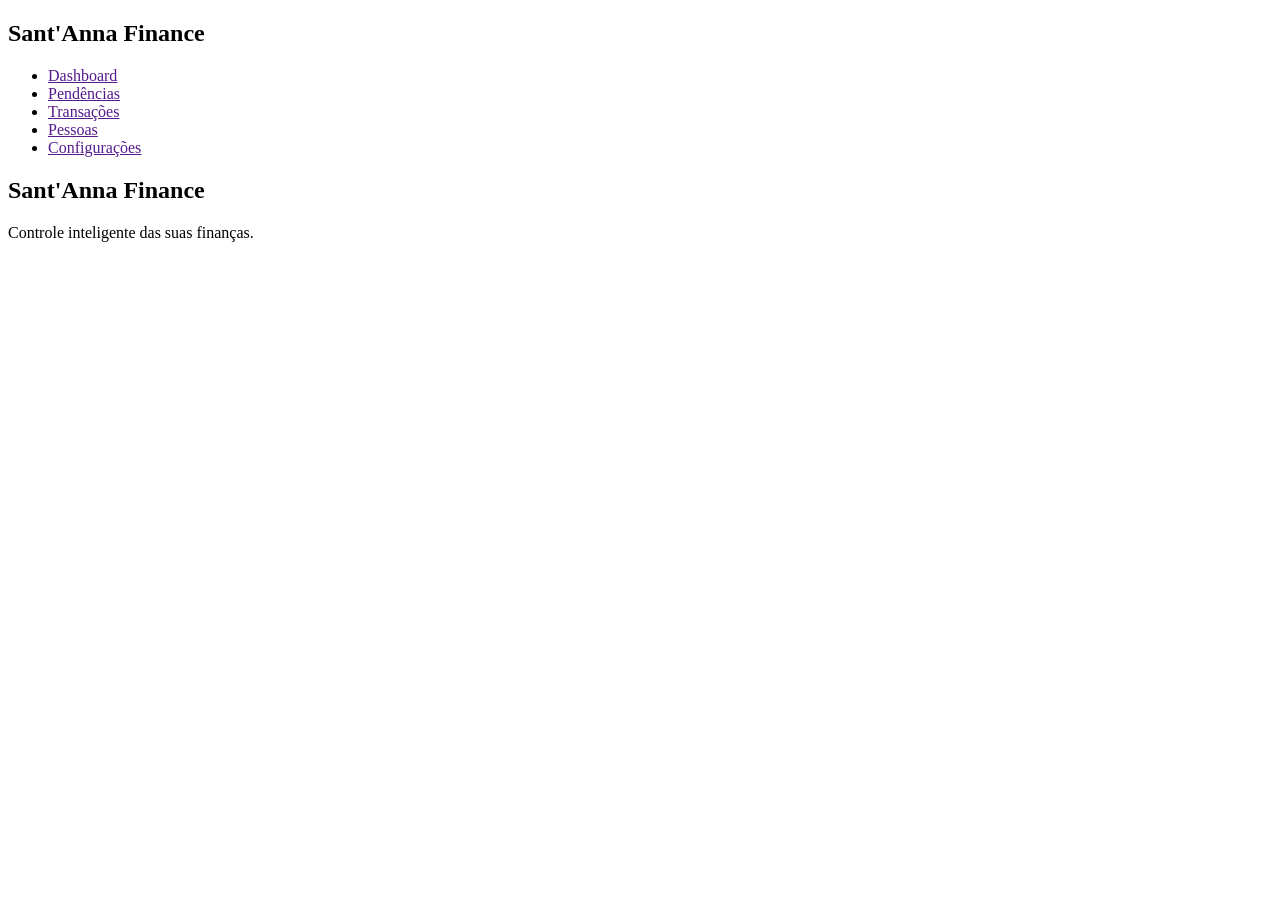
==== index.html @ ae58fb2a "feat: adiciona sidebar e estrutura do dashboard" ====
<!DOCTYPE html>
<html lang="pt-BR">
<head>
    <meta charset="UTF-8">
    <meta name="viewport" content="width=device-width, initial-scale=1.0">
    <link rel="stylesheet" href="./css/styles.css">
    <title>Sant'Anna Finance</title>
</head>
<body>
    <aside>
        <h1>Sant'Anna Finance</h1>
        <nav>
            <ul>
                <li><a href="">Dashboard</a></li>
                <li><a href="">Pendências</a></li>
                <li><a href="">Transações</a></li>
                <li><a href="">Pessoas</a></li>
                <li><a href="">Configurações</a></li>
            </ul>
        </nav>
    </aside>

    <main>
        <header>
            <h2>Sant'Anna Finance</h2>
            <p>Controle inteligente das suas finanças.</p>
        </header>
    </main>







    <script src="./js/script.js"></script>
</body>
</html>
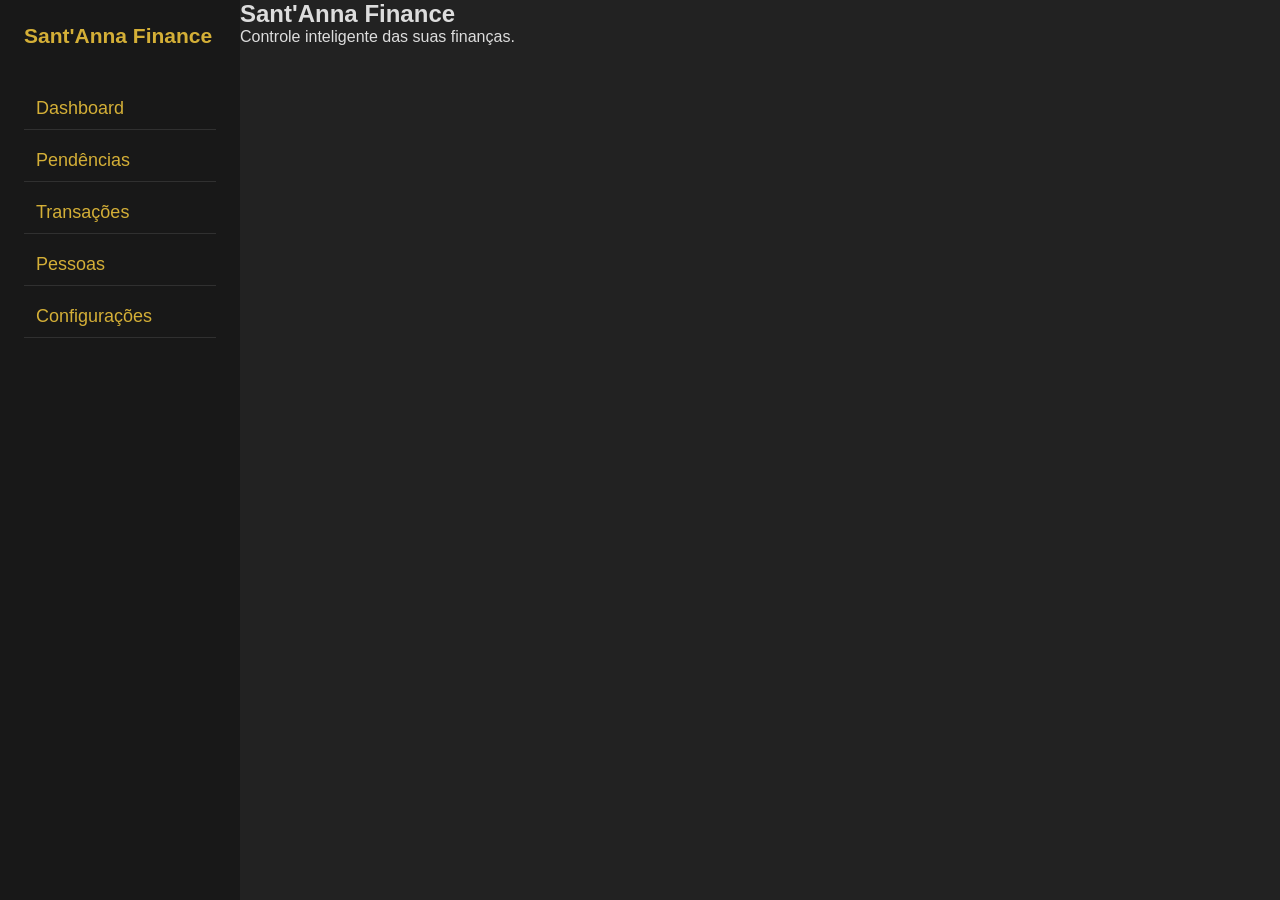
==== commit e4f9c612: "style: estrutura sidebar estilizada" ====
--- a/index.html
+++ b/index.html
@@ -7,8 +7,8 @@
     <title>Sant'Anna Finance</title>
 </head>
 <body>
-    <aside>
-        <h1>Sant'Anna Finance</h1>
+    <aside class="sidebar">
+        <h1 class="logo">Sant'Anna Finance</h1>
         <nav>
             <ul>
                 <li><a href="">Dashboard</a></li>
--- a/css/styles.css
+++ b/css/styles.css
@@ -0,0 +1,55 @@
+* {
+    margin: 0;
+    padding: 0;
+    box-sizing: border-box;
+}
+
+body {
+    min-height: 100vh;
+    background-color: #222222;
+    color: #dddddd;
+    font-family: Arial, sans-serif;
+    display: flex;
+}
+
+.sidebar{
+    width: 240px;
+    min-height: 100vh;
+    background-color: #181818;
+    padding: 24px;
+    display: flex;
+    flex-direction: column;
+    gap: 40px;
+}
+
+.logo{
+    font-size: 21px;
+    color: #D4AF37;
+}
+
+.sidebar ul {
+    list-style: none;
+    display: flex;
+    flex-direction: column;
+    gap: 10px;
+    
+}
+
+.sidebar a {
+    text-decoration: none;
+    color: #D4AF37;
+    font-size: 18px;
+    font-weight: 400; 
+    display: block;
+    padding: 10px 12px;
+    border-bottom: 1px solid #303030;
+}
+
+.sidebar a.active {
+    color: #D4AF37;
+}
+
+.sidebar a:hover {
+    background-color: #252525;
+    border-radius: 6px;
+}
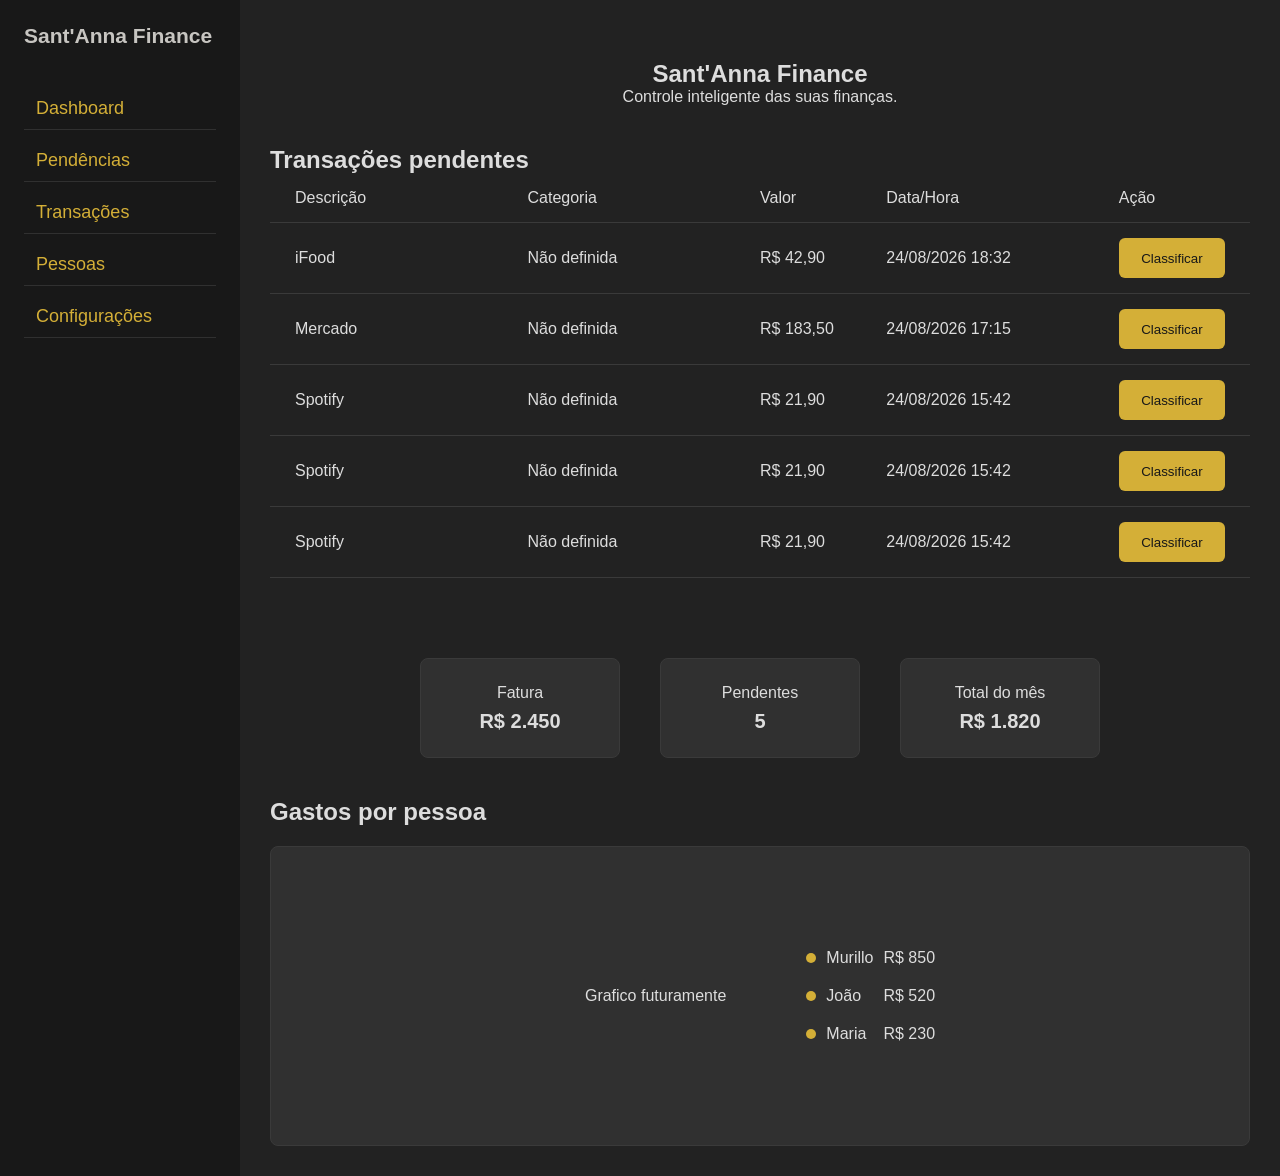
==== commit 6fc09313: "feat: cria estrutura inicial e estilização do dashboard" ====
--- a/index.html
+++ b/index.html
@@ -1,11 +1,13 @@
 <!DOCTYPE html>
 <html lang="pt-BR">
+
 <head>
     <meta charset="UTF-8">
     <meta name="viewport" content="width=device-width, initial-scale=1.0">
     <link rel="stylesheet" href="./css/styles.css">
     <title>Sant'Anna Finance</title>
 </head>
+
 <body>
     <aside class="sidebar">
         <h1 class="logo">Sant'Anna Finance</h1>
@@ -21,10 +23,111 @@
     </aside>
 
     <main>
-        <header>
-            <h2>Sant'Anna Finance</h2>
+        <header class="header">
+            <h2 class="titulo-header">Sant'Anna Finance</h2>
             <p>Controle inteligente das suas finanças.</p>
         </header>
+
+        <section class="pendencias">
+            <h2 class="titulo-pendencias">Transações pendentes</h2>
+
+            <div class="lista-pendencias">
+
+                <div class="cabecalho-transacoes">
+                    <span>Descrição</span>
+                    <span>Categoria</span>
+                    <span>Valor</span>
+                    <span>Data/Hora</span>
+                    <span>Ação</span>
+                </div>
+
+                <div class="transacao-pendente">
+                    <span>iFood</span>
+                    <span>Não definida</span>
+                    <span>R$ 42,90</span>
+                    <span>24/08/2026 18:32</span>
+                    <button class="classificar">Classificar</button>
+                </div>
+
+                <div class="transacao-pendente">
+                    <span>Mercado</span>
+                    <span>Não definida</span>
+                    <span>R$ 183,50</span>
+                    <span>24/08/2026 17:15</span>
+                    <button class="classificar">Classificar</button>
+                </div>
+
+                <div class="transacao-pendente">
+                    <span>Spotify</span>
+                    <span>Não definida</span>
+                    <span>R$ 21,90</span>
+                    <span>24/08/2026 15:42</span>
+                    <button class="classificar">Classificar</button>
+                </div>
+
+                <div class="transacao-pendente">
+                    <span>Spotify</span>
+                    <span>Não definida</span>
+                    <span>R$ 21,90</span>
+                    <span>24/08/2026 15:42</span>
+                    <button class="classificar">Classificar</button>
+                </div>
+
+                <div class="transacao-pendente">
+                    <span>Spotify</span>
+                    <span>Não definida</span>
+                    <span>R$ 21,90</span>
+                    <span>24/08/2026 15:42</span>
+                    <button class="classificar">Classificar</button>
+                </div>
+
+            </div>
+        </section>
+
+        <section class="resumo">
+            <div class="card">
+                <h3 class="titulo-card">Fatura</h3>
+                <p class="descricao-card">R$ 2.450</p>
+            </div>
+            <div class="card">
+                <h3 class="titulo-card">Pendentes</h3>
+                <p class="descricao-card">5</p>
+            </div>
+            <div class="card">
+                <h3 class="titulo-card">Total do mês</h3>
+                <p class="descricao-card">R$ 1.820</p>
+            </div>
+        </section>
+
+        <section class="gastos-pessoa">
+            <h2 class="titulo-gastos">Gastos por pessoa</h2>
+            <div class="grafico">
+                <div class="area-grafico">
+                    <!-- gráfico futuramente -->
+                    <span>Grafico futuramente</span>
+                </div>
+
+                <div class="legenda">
+                    <div class="pessoa">
+                        <span class="cor-pessoa"></span>
+                        <span>Murillo</span>
+                        <span>R$ 850</span>
+                    </div>
+
+                    <div class="pessoa">
+                        <span class="cor-pessoa"></span>
+                        <span>João</span>
+                        <span>R$ 520</span>
+                    </div>
+
+                    <div class="pessoa">
+                        <span class="cor-pessoa"></span>
+                        <span>Maria</span>
+                        <span>R$ 230</span>
+                    </div>
+                </div>
+            </div>
+        </section>
     </main>
 
 
@@ -35,4 +138,5 @@
 
     <script src="./js/script.js"></script>
 </body>
+
 </html>
--- a/css/styles.css
+++ b/css/styles.css
@@ -24,7 +24,7 @@
 
 .logo{
     font-size: 21px;
-    color: #D4AF37;
+    color: #c7c5c1;
 }
 
 .sidebar ul {
@@ -52,4 +52,118 @@
 .sidebar a:hover {
     background-color: #252525;
     border-radius: 6px;
-}+}
+
+.header{
+    display: flex;
+    flex-direction: column;
+    align-items: center;
+    width: 100%;
+    padding-top: 30px;
+}
+
+main {
+    flex: 1;
+    padding: 30px;
+}
+
+.pendencias{
+    margin-top: 40px;
+}
+
+.cabecalho-transacoes,
+.transacao-pendente {
+    display: grid;
+    grid-template-columns: 2fr 2fr 1fr 2fr 1fr;
+    align-items: center;
+    gap: 20px;
+    padding: 15px 25px;
+    border-bottom: 1px solid #3a3a3a;
+}
+
+.classificar {
+    color: #181818;
+    height: 40px;
+    padding: 0 16px;
+    border: none;
+    border-radius: 6px;
+    background-color: #D4AF37;
+    cursor: pointer;
+}
+
+.classificar:hover {
+    background-color: #b8962e;
+}
+
+.resumo{
+    display: flex;
+    justify-content: center;
+    gap: 40px;
+    padding-top: 80px;
+}
+
+.card{
+    display: flex;
+    flex-direction: column;
+    justify-content: center;
+    align-items: center;
+    background-color: #303030;
+    width: 200px;
+    height: 100px;
+    border-radius: 8px;
+    border: 1px solid #3a3a3a;
+    gap: 8px;
+}
+
+.titulo-card{
+    font-size: 16px;
+    font-weight: 400;
+}
+
+.descricao-card{
+    font-size: 20px;
+    font-weight: 600;
+}
+
+.gastos-pessoa {
+    margin-top: 40px;
+}
+
+.titulo-gastos{
+    margin-bottom: 20px;
+}
+
+.grafico {
+    display: flex;
+    justify-content: center;
+    gap: 80px;
+    align-items: center;
+    background-color: #303030;
+    width: 100%;
+    height: 300px;
+    border-radius: 8px;
+    border: 1px solid #3a3a3a;
+}
+
+.legenda{
+    display: flex;
+    flex-direction: column;
+    gap: 20px;
+}
+
+.pessoa {
+    display: flex;
+    align-items: center;
+    gap: 10px;
+}
+
+.pessoa span:last-child {
+    margin-left: auto;
+}
+
+.cor-pessoa {
+    width: 10px;
+    height: 10px;
+    border-radius: 50%;
+    background-color: #D4AF37;
+}
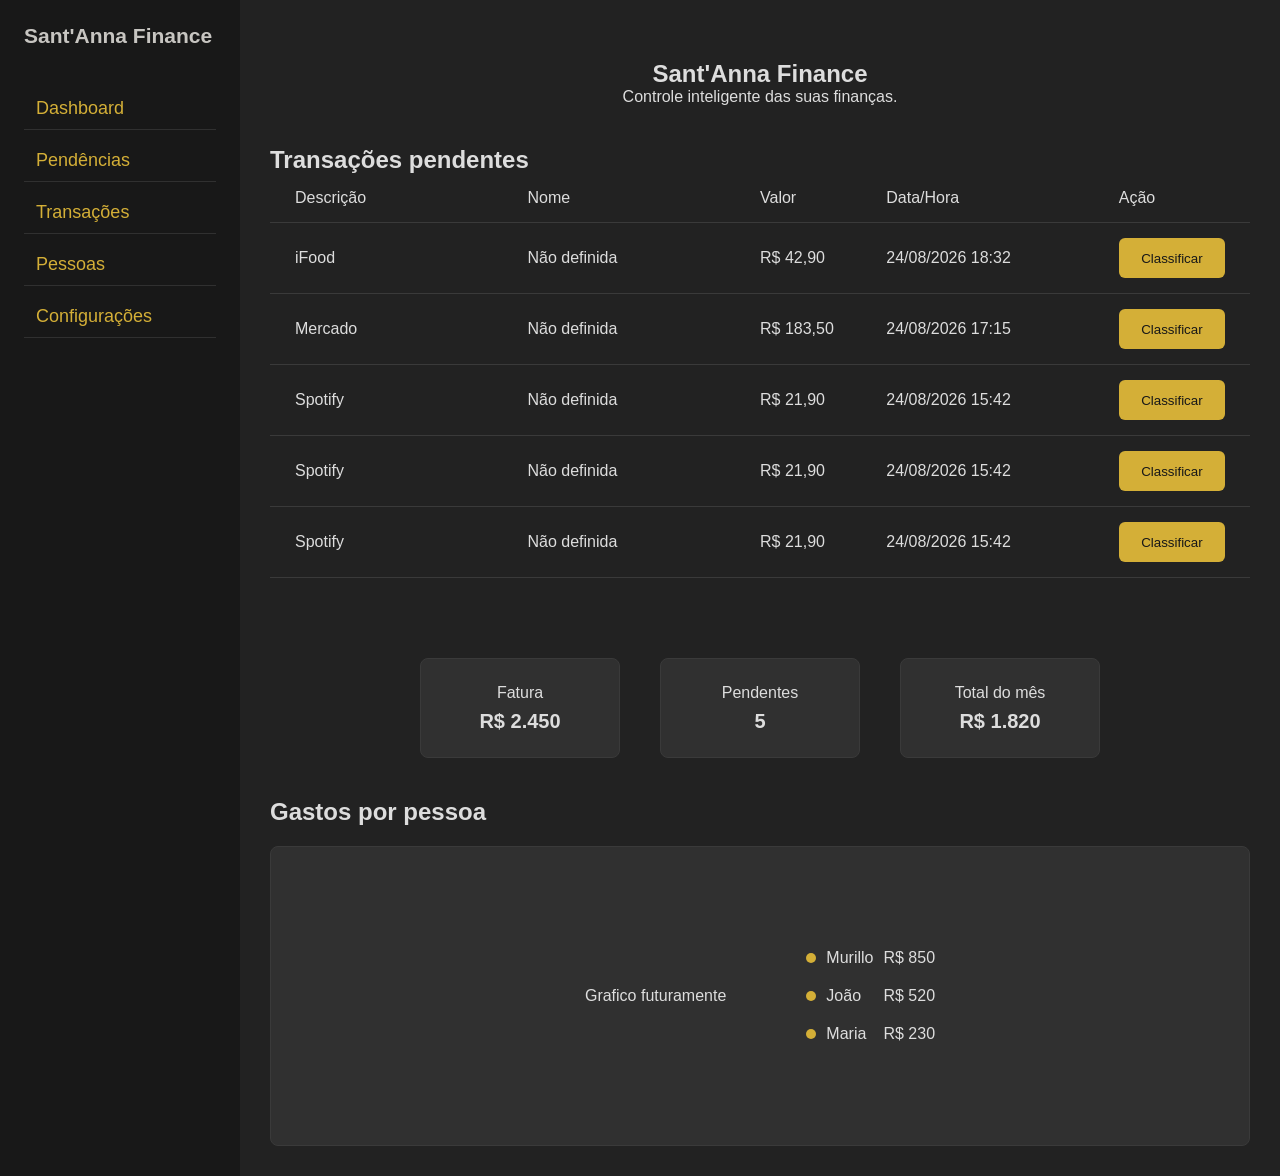
==== commit 267d4c17: "feat: adiciona estrutura e estilização da página de transações" ====
--- a/index.html
+++ b/index.html
@@ -15,7 +15,7 @@
             <ul>
                 <li><a href="">Dashboard</a></li>
                 <li><a href="">Pendências</a></li>
-                <li><a href="">Transações</a></li>
+                <li><a href="./pages/transacoes.html">Transações</a></li>
                 <li><a href="">Pessoas</a></li>
                 <li><a href="">Configurações</a></li>
             </ul>
@@ -35,7 +35,7 @@
 
                 <div class="cabecalho-transacoes">
                     <span>Descrição</span>
-                    <span>Categoria</span>
+                    <span>Nome</span>
                     <span>Valor</span>
                     <span>Data/Hora</span>
                     <span>Ação</span>
--- a/css/styles.css
+++ b/css/styles.css
@@ -167,3 +167,65 @@
     border-radius: 50%;
     background-color: #D4AF37;
 }
+
+
+.nova-transacao {
+    margin-top: 40px;
+    background-color: #303030;
+    border: 1px solid #3a3a3a;
+    border-radius: 8px;
+    padding: 30px;
+}
+
+.nova-transacao h2 {
+    margin-bottom: 25px;
+}
+
+#form-transacao {
+    display: flex;
+    flex-direction: column;
+    gap: 20px;
+    max-width: 600px;
+}
+
+.campo {
+    display: flex;
+    flex-direction: column;
+    gap: 8px;
+}
+
+.campo label {
+    font-size: 16px;
+    font-weight: 400;
+}
+
+.campo input {
+    height: 40px;
+    padding: 0 12px;
+    background-color: #222222;
+    color: #dddddd;
+    border: 1px solid #3a3a3a;
+    border-radius: 6px;
+    outline: none;
+}
+
+.campo input:focus {
+    border-color: #D4AF37;
+}
+
+#form-transacao button {
+    width: fit-content;
+    height: 40px;
+    padding: 0 18px;
+    color: #181818;
+    background-color: #D4AF37;
+    border: none;
+    border-radius: 6px;
+    cursor: pointer;
+    font-size: 15px;
+    font-weight: 600;
+}
+
+#form-transacao button:hover {
+    background-color: #b8962e;
+}
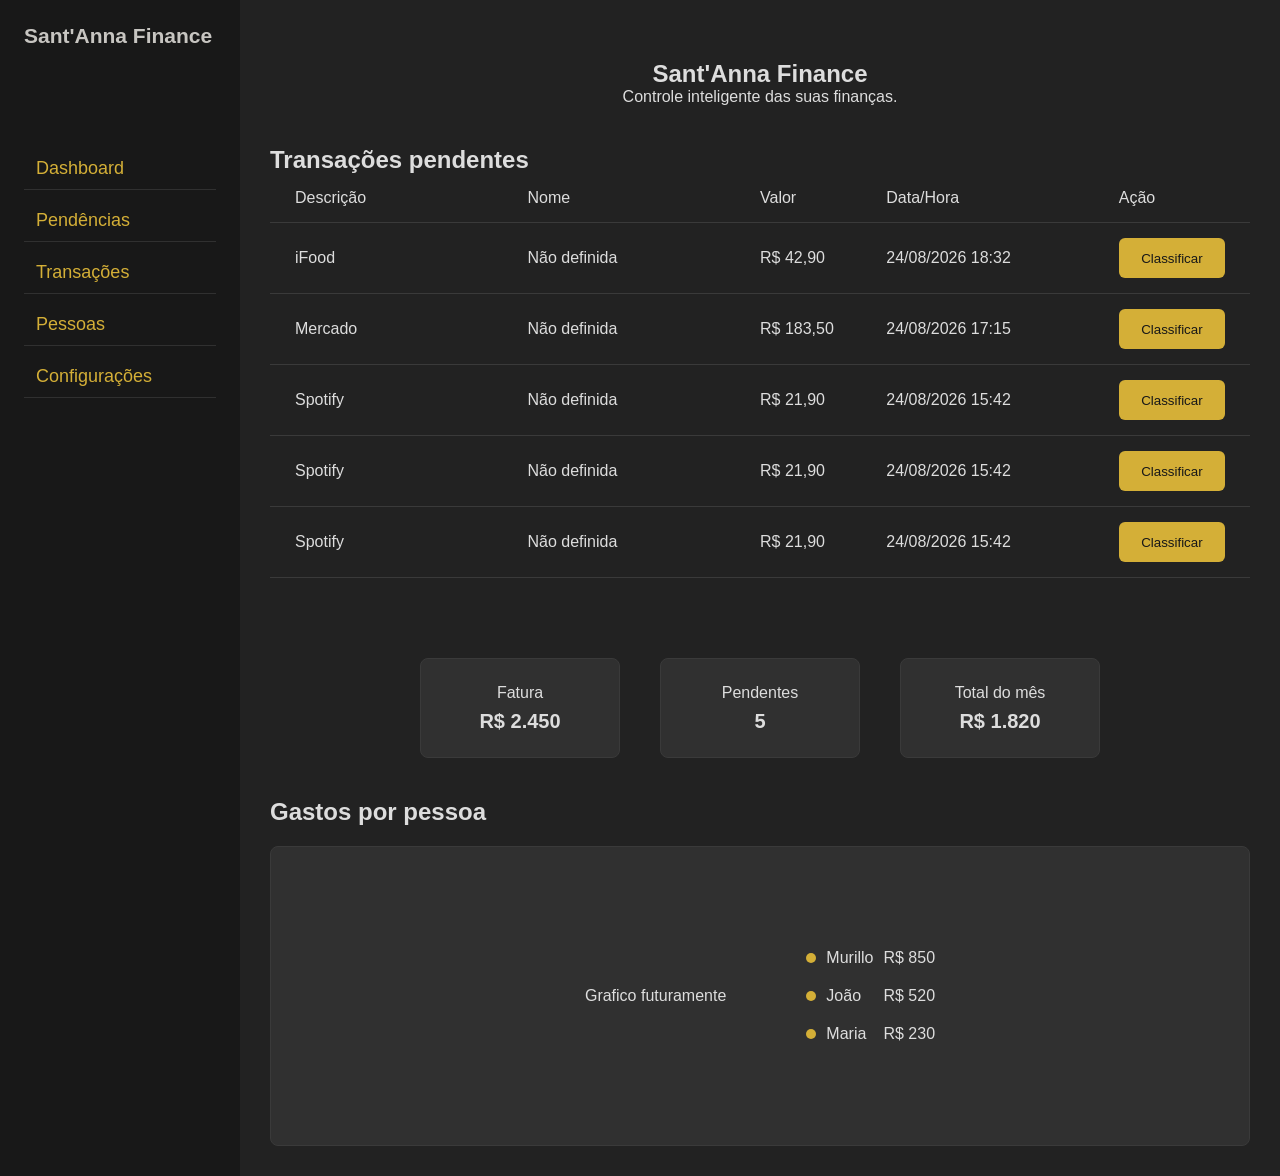
==== commit ab7ad5df: "feat: adiciona identificação de transações pendentes" ====
--- a/index.html
+++ b/index.html
@@ -46,7 +46,7 @@
                     <span>Não definida</span>
                     <span>R$ 42,90</span>
                     <span>24/08/2026 18:32</span>
-                    <button class="classificar">Classificar</button>
+                    <button class="classificar" id="classificar">Classificar</button>
                 </div>
 
                 <div class="transacao-pendente">
@@ -54,7 +54,7 @@
                     <span>Não definida</span>
                     <span>R$ 183,50</span>
                     <span>24/08/2026 17:15</span>
-                    <button class="classificar">Classificar</button>
+                    <button class="classificar" id="classificar">Classificar</button>
                 </div>
 
                 <div class="transacao-pendente">
@@ -62,7 +62,7 @@
                     <span>Não definida</span>
                     <span>R$ 21,90</span>
                     <span>24/08/2026 15:42</span>
-                    <button class="classificar">Classificar</button>
+                    <button class="classificar" id="classificar">Classificar</button>
                 </div>
 
                 <div class="transacao-pendente">
@@ -70,7 +70,7 @@
                     <span>Não definida</span>
                     <span>R$ 21,90</span>
                     <span>24/08/2026 15:42</span>
-                    <button class="classificar">Classificar</button>
+                    <button class="classificar" id="classificar">Classificar</button>
                 </div>
 
                 <div class="transacao-pendente">
@@ -78,7 +78,7 @@
                     <span>Não definida</span>
                     <span>R$ 21,90</span>
                     <span>24/08/2026 15:42</span>
-                    <button class="classificar">Classificar</button>
+                    <button class="classificar" id="classificar">Classificar</button>
                 </div>
 
             </div>
--- a/css/styles.css
+++ b/css/styles.css
@@ -19,7 +19,7 @@
     padding: 24px;
     display: flex;
     flex-direction: column;
-    gap: 40px;
+    gap: 100px;
 }
 
 .logo{
@@ -175,6 +175,7 @@
     border: 1px solid #3a3a3a;
     border-radius: 8px;
     padding: 30px;
+    width: 600px;
 }
 
 .nova-transacao h2 {
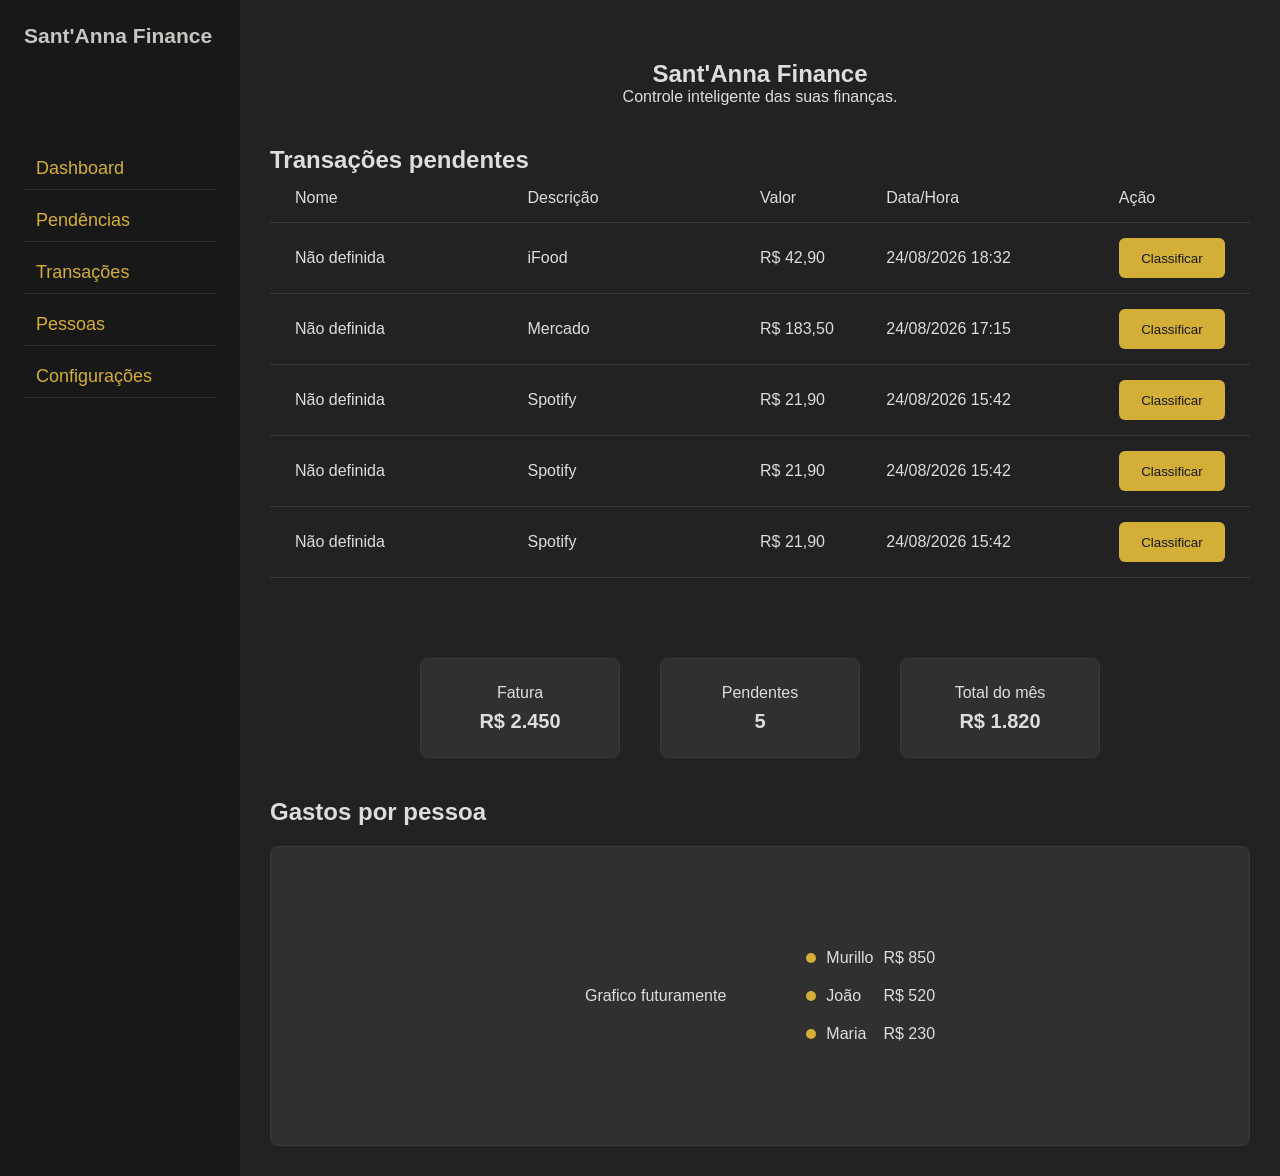
==== commit dc750499: "feat: adiciona persistencia das transacoes" ====
--- a/index.html
+++ b/index.html
@@ -34,48 +34,48 @@
             <div class="lista-pendencias">
 
                 <div class="cabecalho-transacoes">
+                    <span>Nome</span>
                     <span>Descrição</span>
-                    <span>Nome</span>
                     <span>Valor</span>
                     <span>Data/Hora</span>
                     <span>Ação</span>
                 </div>
 
                 <div class="transacao-pendente">
+                    <span>Não definida</span>
                     <span>iFood</span>
-                    <span>Não definida</span>
                     <span>R$ 42,90</span>
                     <span>24/08/2026 18:32</span>
                     <button class="classificar" id="classificar">Classificar</button>
                 </div>
 
                 <div class="transacao-pendente">
+                    <span>Não definida</span>
                     <span>Mercado</span>
-                    <span>Não definida</span>
                     <span>R$ 183,50</span>
                     <span>24/08/2026 17:15</span>
                     <button class="classificar" id="classificar">Classificar</button>
                 </div>
 
                 <div class="transacao-pendente">
+                    <span>Não definida</span>
                     <span>Spotify</span>
-                    <span>Não definida</span>
                     <span>R$ 21,90</span>
                     <span>24/08/2026 15:42</span>
                     <button class="classificar" id="classificar">Classificar</button>
                 </div>
 
                 <div class="transacao-pendente">
+                    <span>Não definida</span>
                     <span>Spotify</span>
-                    <span>Não definida</span>
                     <span>R$ 21,90</span>
                     <span>24/08/2026 15:42</span>
                     <button class="classificar" id="classificar">Classificar</button>
                 </div>
 
                 <div class="transacao-pendente">
+                    <span>Não definida</span>
                     <span>Spotify</span>
-                    <span>Não definida</span>
                     <span>R$ 21,90</span>
                     <span>24/08/2026 15:42</span>
                     <button class="classificar" id="classificar">Classificar</button>
